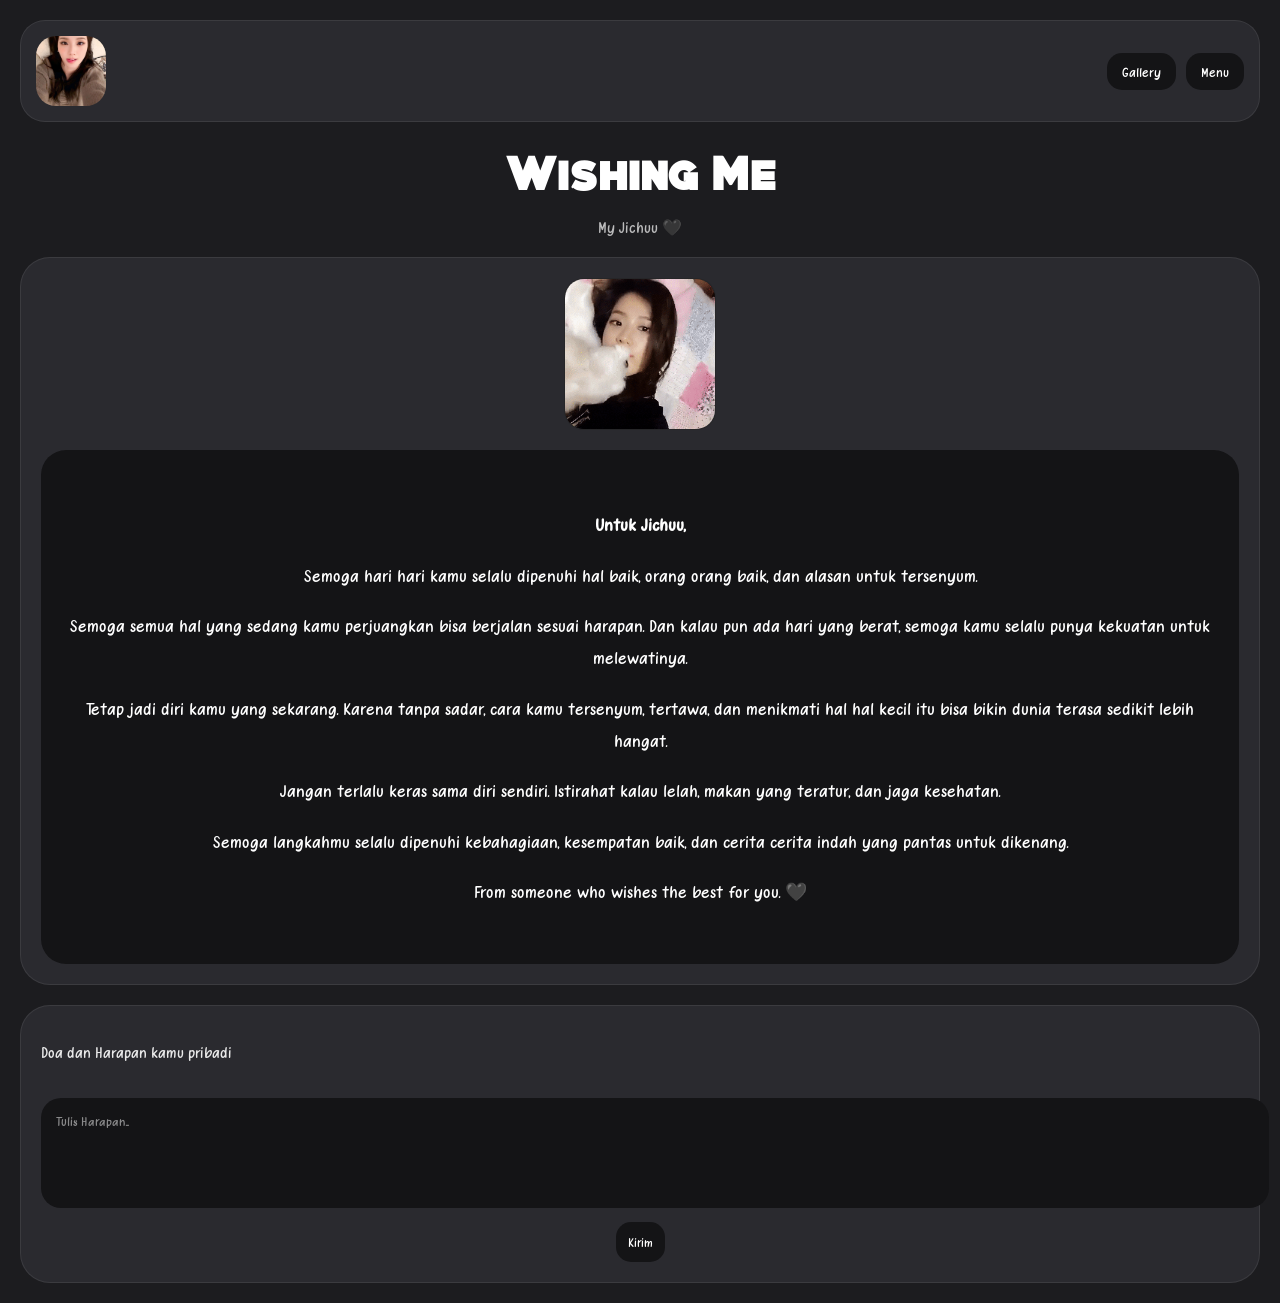
==== birthday.html @ 5f91d985 "Add files via upload" ====
<!DOCTYPE html><html lang="id">
<head>
<meta charset="UTF-8">
<meta name="viewport" content="width=device-width, initial-scale=1.0, maximum-scale=3.0, minimum-scale=1.0, user-scalable=yes">
<title>Wishing Me</title>
<link rel="stylesheet" href="birthday.css">
</head>
<body><div class="top-bar">  <div class="top-img">
    <img src="13.jpg">
  </div>  <div class="top-menu">
    <a href="gallery.html" class="menu-btn">Gallery</a>
    <a href="index.html" class="menu-btn">Menu</a>
  </div></div><h1 class="title">Wishing Me</h1>
<p class="subtitle">My Jichuu 🖤</p><div class="container">  <div class="album-box">
    <img src="4.gif">
  </div>  <!-- UCAPAN -->  <div class="ucapan-box"><p><b>Untuk Jichuu,</b></p><p>
Semoga hari-hari kamu selalu dipenuhi hal baik,
orang-orang baik, dan alasan untuk tersenyum.
</p><p>
Semoga semua hal yang sedang kamu perjuangkan
bisa berjalan sesuai harapan. Dan kalau pun ada hari yang berat,
semoga kamu selalu punya kekuatan untuk melewatinya.
</p><p>
Tetap jadi diri kamu yang sekarang.
Karena tanpa sadar, cara kamu tersenyum,
tertawa, dan menikmati hal-hal kecil itu
bisa bikin dunia terasa sedikit lebih hangat.
</p><p>
Jangan terlalu keras sama diri sendiri.
Istirahat kalau lelah, makan yang teratur,
dan jaga kesehatan.
</p><p>
Semoga langkahmu selalu dipenuhi kebahagiaan,
kesempatan baik, dan cerita-cerita indah
yang pantas untuk dikenang.
</p><p>
From someone who wishes the best for you. 🖤
</p></div></div><div class="container">  <p class="label">Doa dan Harapan kamu pribadi :</p>  <!-- INPUT AREA -->  <div id="inputArea">
    <textarea id="inputText" placeholder="Tulis Harapan..." class="input-box"></textarea>
    <button id="submitBtn">Kirim</button>
  </div>  <!-- HASIL -->  <div id="resultBox" class="result-box" style="display:none;"></div></div><!-- AUDIO --><audio id="audio" src="Monokrom.mp3" loop></audio>

<script src="birthday.js"></script><script src="notch.js"></script></body>
</html>
---- birthday.css ----
/* ================= TOP BAR ================= */
.top-bar {
background:#2a2a2f;
margin:20px;
padding:15px;
border-radius:25px;

display:flex;
align-items:center;
justify-content:space-between;
}

/* gambar */
.top-img {
width:70px;
height:70px;
border-radius:20px;
overflow:hidden;
background:#141416;
}

.top-img img {
width:100%;
height:100%;
object-fit:cover;
}

/* menu */
.top-menu {
display:flex;
gap:10px;
}

/* tombol */
.menu-btn {
background:#141416;
padding:10px 15px;
border-radius:15px;
text-decoration:none;
color:white;
font-size:14px;
}

/* ================= FONT ================= */
@font-face {
font-family: 'Primetime';
src: url('Primetime.ttf');
}

@font-face {
font-family: 'VanillaTwilight';
src: url('Vanilla Twilight.otf');
}

/* ================= BASE ================= */
body {
margin:0;
font-family:'VanillaTwilight';
background:#1c1c1f;
color:#fff;
text-align:center;
}

/* ================= TITLE ================= */
.title {
font-family:'Primetime';
font-size:42px;
margin-top:20px;
}

.subtitle {
margin-top:-10px;
opacity:0.7;
}

.ucapan-box p{
margin-bottom:16px;
line-height:1.8;
}

/* ================= CONTAINER ================= */
.container {
background:#2a2a2f;
margin:20px;
padding:20px;
border-radius:30px;
display:flex;
flex-direction:column;
gap:20px;
}

/* ================= ALBUM ================= */
.album-box {
width:150px;
height:150px;
background:#141416;
border-radius:20px;
margin:0 auto;
display:flex;
justify-content:center;
align-items:center;
overflow:hidden;
}

.album-box img {
width:100%;
height:100%;
object-fit:cover;
}

/* ================= UCAPAN ================= */
.ucapan-box {
background:#141416;
border-radius:25px;
padding:40px 20px;
font-size:18px;
line-height:1.7;
}

/* ================= INPUT ================= */
.input-box {
background:#141416;
border:none;
border-radius:20px;
padding:15px;
color:white;
font-family:'VanillaTwilight';
outline:none;
width:100%;
}

textarea.input-box {
min-height:80px;
resize:none;
}

.input-box::placeholder {
color:rgba(255,255,255,0.5);
}

/* ================= BUTTON ================= */
button {
margin-top:10px;
padding:12px;
border:none;
border-radius:15px;
background:#141416;
color:white;
font-family:'VanillaTwilight';
cursor:pointer;
}

/* ================= RESULT ================= */
.result-box {
background:#141416;
padding:20px;
border-radius:20px;
text-align:left;
}

/* ================= LABEL ================= */
.label {
text-align:left;
font-size:16px;
opacity:0.9;
}

.card {
border:1px solid rgba(255,255,255,0.08);
}

/* ================= BORDER CLEAN ================= */
.container,
.home,
.top-bar,
.card,
.album-box {
border:1.5px solid rgba(255,255,255,0.08);
}
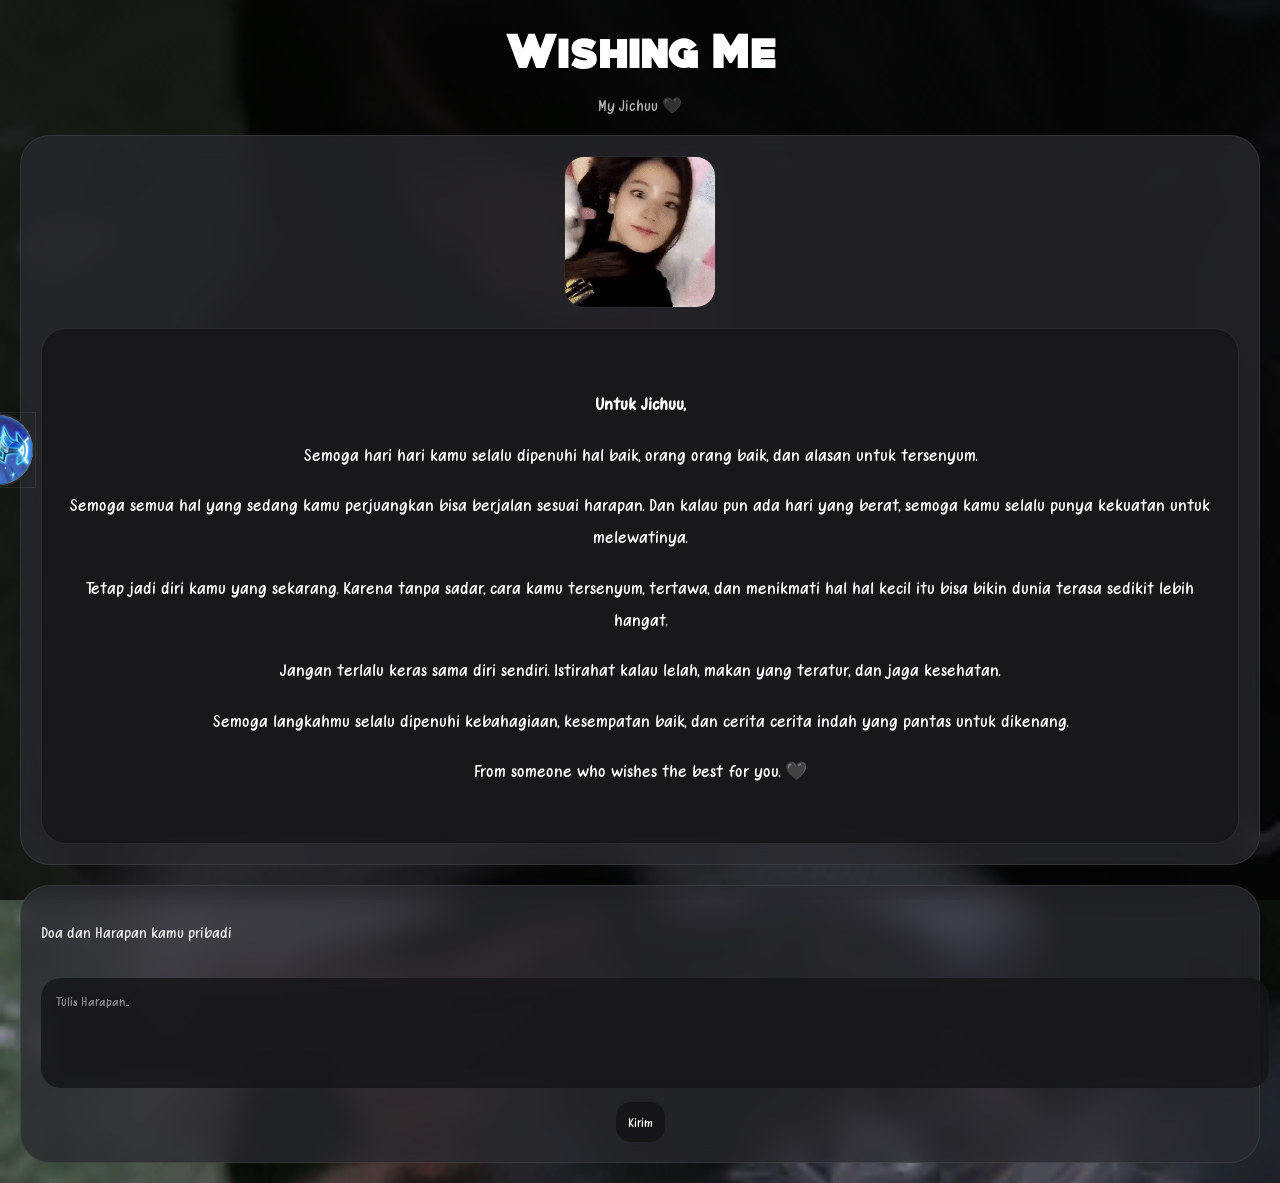
==== commit 27689427: "Add files via upload" ====
--- a/birthday.html
+++ b/birthday.html
@@ -5,11 +5,18 @@
 <title>Wishing Me</title>
 <link rel="stylesheet" href="birthday.css">
 </head>
-<body><div class="top-bar">  <div class="top-img">
-    <img src="13.jpg">
-  </div>  <div class="top-menu">
-    <a href="gallery.html" class="menu-btn">Gallery</a>
-    <a href="index.html" class="menu-btn">Menu</a>
+<body>
+	
+	<div class="top-bar"><div class="top-img" onclick="toggleMenu()">
+  <img src="Winter.jpg" alt="Profile">
+</div>
+
+<div class="top-menu" id="menu">
+  <a href="gallery.html" class="menu-btn">Gallery</a>
+  <a href="birthday.html" class="menu-btn">Wishlist</a>
+  <a href="choose.html" class="menu-btn">Game</a>
+</div>
+
   </div></div><h1 class="title">Wishing Me</h1>
 <p class="subtitle">My Jichuu 🖤</p><div class="container">  <div class="album-box">
     <img src="4.gif">
--- a/birthday.css
+++ b/birthday.css
@@ -1,76 +1,250 @@
-/* ================= TOP BAR ================= */
-.top-bar {
-background:#2a2a2f;
-margin:20px;
-padding:15px;
-border-radius:25px;
-
-display:flex;
-align-items:center;
-justify-content:space-between;
-}
-
-/* gambar */
-.top-img {
+/* =======================
+🎯 FONT
+======================= */
+@font-face{
+font-family:'Primetime';
+src:url('Primetime.ttf');
+}
+
+@font-face{
+font-family:'VanillaTwilight';
+src:url('Vanilla Twilight.otf');
+}
+
+/* =======================
+🌐 BASE
+======================= */
+body{
+margin:0;
+font-family:'VanillaTwilight';
+color:#fff;
+text-align:center;
+
+background:
+linear-gradient(
+rgba(0,0,0,.70),
+rgba(0,0,0,.70)
+),
+url("Background.gif");
+
+background-size:cover;
+background-position:center;
+background-repeat:no-repeat;
+background-attachment:fixed;
+
+background-color:#1c1c1f;
+}
+
+/* =======================
+🧭 FLOATING NAVBAR
+======================= */
+.top-bar{
+position:fixed;
+left:-40px;
+top:50%;
+transform:translateY(-50%);
+z-index:999;
+}
+
+/* LOGO */
+.top-img{
 width:70px;
 height:70px;
-border-radius:20px;
+
+border-radius:50%;
 overflow:hidden;
+
+cursor:pointer;
+
 background:#141416;
-}
-
-.top-img img {
+
+border:2px solid rgba(255,255,255,.08);
+
+display:flex;
+justify-content:center;
+align-items:center;
+
+animation:pulse 2s ease-in-out infinite;
+}
+
+.top-img img{
 width:100%;
 height:100%;
 object-fit:cover;
 }
 
-/* menu */
-.top-menu {
+/* SPIN */
+.top-img.spin{
+animation:
+pulse 2s ease-in-out infinite,
+spin .8s linear;
+}
+
+/* MENU */
+.top-menu{
+position:absolute;
+
+left:85px;
+top:50%;
+
 display:flex;
-gap:10px;
-}
-
-/* tombol */
-.menu-btn {
-background:#141416;
-padding:10px 15px;
-border-radius:15px;
+flex-direction:column;
+gap:12px;
+
+opacity:0;
+pointer-events:none;
+
+transform:
+translateY(-50%)
+translateX(-20px)
+scale(.8);
+
+transition:
+opacity .3s ease,
+transform .3s ease;
+}
+
+.top-menu.active{
+opacity:1;
+pointer-events:auto;
+
+transform:
+translateY(-50%)
+translateX(0)
+scale(1);
+}
+
+/* BUTTON */
+.menu-btn{
+background:rgba(20,20,22,.90);
+
+padding:12px 18px;
+
+border-radius:999px;
+
 text-decoration:none;
 color:white;
-font-size:14px;
-}
-
-/* ================= FONT ================= */
-@font-face {
-font-family: 'Primetime';
-src: url('Primetime.ttf');
-}
-
-@font-face {
-font-family: 'VanillaTwilight';
-src: url('Vanilla Twilight.otf');
-}
-
-/* ================= BASE ================= */
-body {
-margin:0;
-font-family:'VanillaTwilight';
-background:#1c1c1f;
-color:#fff;
-text-align:center;
-}
-
-/* ================= TITLE ================= */
-.title {
+
+white-space:nowrap;
+
+border:1px solid rgba(255,255,255,.08);
+
+backdrop-filter:blur(10px);
+-webkit-backdrop-filter:blur(10px);
+
+transition:.25s;
+}
+
+.menu-btn:hover{
+transform:translateX(5px);
+}
+
+/* ANIMATION */
+@keyframes spin{
+
+from{
+transform:rotate(0deg);
+}
+
+to{
+transform:rotate(360deg);
+}
+
+}
+
+@keyframes pulse{
+
+0%{
+transform:scale(1);
+}
+
+50%{
+transform:scale(1.15);
+}
+
+100%{
+transform:scale(1);
+}
+
+}
+
+/* =======================
+🏷 TITLE
+======================= */
+.title{
 font-family:'Primetime';
 font-size:42px;
 margin-top:20px;
 }
 
-.subtitle {
+.subtitle{
 margin-top:-10px;
-opacity:0.7;
+opacity:.7;
+}
+
+/* =======================
+📦 CONTAINER
+======================= */
+.container{
+background:rgba(42,42,47,.75);
+
+margin:20px;
+padding:20px;
+
+border-radius:30px;
+
+display:flex;
+flex-direction:column;
+gap:20px;
+
+backdrop-filter:blur(12px);
+-webkit-backdrop-filter:blur(12px);
+}
+
+/* =======================
+💿 ALBUM
+======================= */
+.album-box{
+width:150px;
+height:150px;
+
+margin:0 auto;
+
+display:flex;
+justify-content:center;
+align-items:center;
+
+overflow:hidden;
+
+border-radius:20px;
+
+background:rgba(20,20,22,.75);
+
+backdrop-filter:blur(12px);
+-webkit-backdrop-filter:blur(12px);
+}
+
+.album-box img{
+width:100%;
+height:100%;
+object-fit:cover;
+}
+
+/* =======================
+💌 UCAPAN
+======================= */
+.ucapan-box{
+background:rgba(20,20,22,.75);
+
+border-radius:25px;
+
+padding:40px 20px;
+
+font-size:18px;
+line-height:1.7;
+
+backdrop-filter:blur(12px);
+-webkit-backdrop-filter:blur(12px);
 }
 
 .ucapan-box p{
@@ -78,102 +252,95 @@
 line-height:1.8;
 }
 
-/* ================= CONTAINER ================= */
-.container {
-background:#2a2a2f;
-margin:20px;
-padding:20px;
-border-radius:30px;
-display:flex;
-flex-direction:column;
-gap:20px;
-}
-
-/* ================= ALBUM ================= */
-.album-box {
-width:150px;
-height:150px;
-background:#141416;
+/* =======================
+📝 INPUT
+======================= */
+.input-box{
+width:100%;
+
+padding:15px;
+
+border:none;
+outline:none;
+
 border-radius:20px;
-margin:0 auto;
-display:flex;
-justify-content:center;
-align-items:center;
-overflow:hidden;
-}
-
-.album-box img {
-width:100%;
-height:100%;
-object-fit:cover;
-}
-
-/* ================= UCAPAN ================= */
-.ucapan-box {
-background:#141416;
-border-radius:25px;
-padding:40px 20px;
-font-size:18px;
-line-height:1.7;
-}
-
-/* ================= INPUT ================= */
-.input-box {
-background:#141416;
-border:none;
-border-radius:20px;
-padding:15px;
+
 color:white;
+
 font-family:'VanillaTwilight';
-outline:none;
-width:100%;
-}
-
-textarea.input-box {
+
+background:rgba(20,20,22,.75);
+
+backdrop-filter:blur(12px);
+-webkit-backdrop-filter:blur(12px);
+}
+
+textarea.input-box{
 min-height:80px;
 resize:none;
 }
 
-.input-box::placeholder {
-color:rgba(255,255,255,0.5);
-}
-
-/* ================= BUTTON ================= */
-button {
+.input-box::placeholder{
+color:rgba(255,255,255,.5);
+}
+
+/* =======================
+🔘 BUTTON
+======================= */
+button{
 margin-top:10px;
+
 padding:12px;
+
 border:none;
+cursor:pointer;
+
 border-radius:15px;
-background:#141416;
+
 color:white;
+
 font-family:'VanillaTwilight';
-cursor:pointer;
-}
-
-/* ================= RESULT ================= */
-.result-box {
-background:#141416;
+
+background:rgba(20,20,22,.85);
+
+backdrop-filter:blur(12px);
+-webkit-backdrop-filter:blur(12px);
+}
+
+/* =======================
+📄 RESULT
+======================= */
+.result-box{
+text-align:left;
+
 padding:20px;
+
 border-radius:20px;
-text-align:left;
-}
-
-/* ================= LABEL ================= */
-.label {
+
+background:rgba(20,20,22,.75);
+
+backdrop-filter:blur(12px);
+-webkit-backdrop-filter:blur(12px);
+}
+
+/* =======================
+🏷 LABEL
+======================= */
+.label{
 text-align:left;
 font-size:16px;
-opacity:0.9;
-}
-
-.card {
-border:1px solid rgba(255,255,255,0.08);
-}
-
-/* ================= BORDER CLEAN ================= */
+opacity:.9;
+}
+
+/* =======================
+🖤 BORDER CLEAN
+======================= */
 .container,
 .home,
 .top-bar,
 .card,
-.album-box {
-border:1.5px solid rgba(255,255,255,0.08);
+.album-box,
+.ucapan-box,
+.result-box{
+border:1.5px solid rgba(255,255,255,.08);
 }
